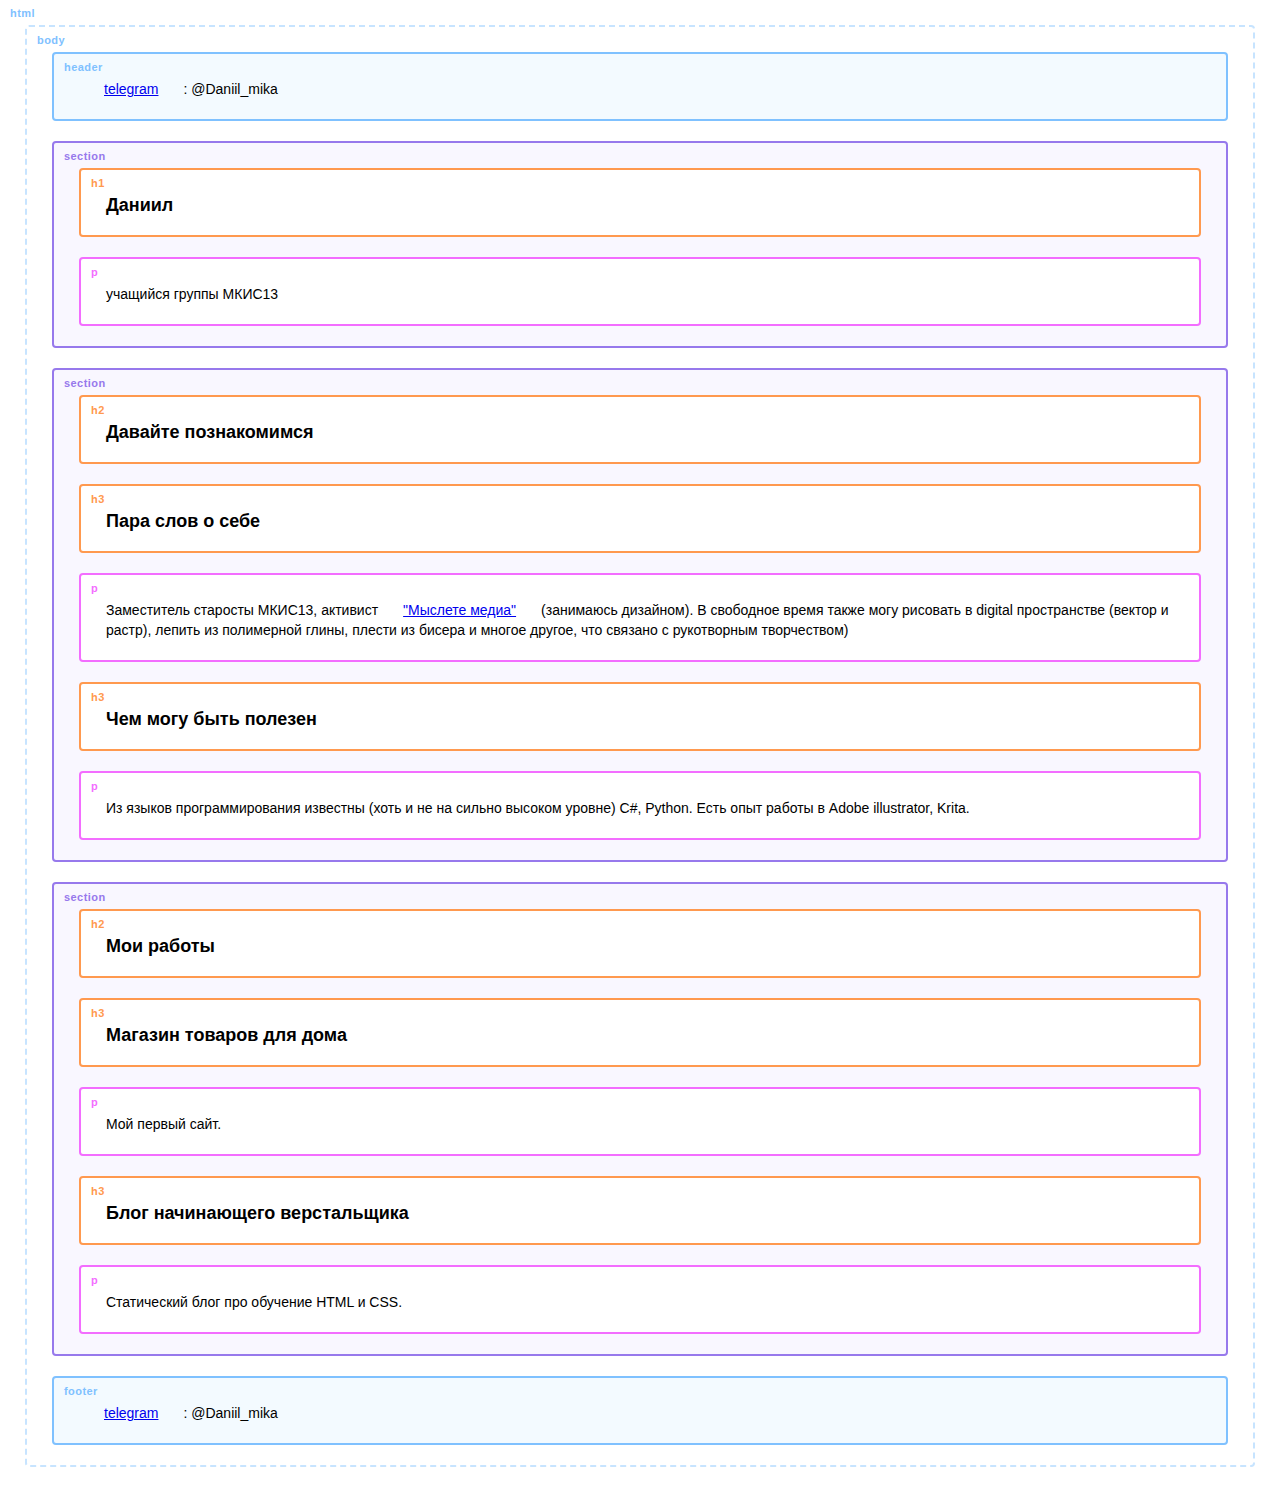
==== веб/portfolio-step-1/index.html @ 00b79ccb "Add files via upload" ====
<!DOCTYPE html>
<html lang="ru">
  <head>
    <meta charset="UTF-8">
    <link rel="stylesheet" href="outlines.css">
    <title>Портфолио Junior верстальщика</title>
  </head>

  <body>
      <header class="page-header">
          <a href="https://t.me/Daniil_mika">telegram</a>: @Daniil_mika
      </header>

    <section class="hero-image">
      <h1 class="heading">Даниил</h1>
      <p>учащийся группы МКИС13</p>
    </section>

    <section class="intro">
      <h2 class="subheading">Давайте познакомимся</h2>
      <h3>Пара слов о себе</h3>
      <p>
          Заместитель старосты МКИС13, активист<a href="https://t.me/dstumedia">"Мыслете медиа"</a>(занимаюсь дизайном). В свободное время также могу рисовать в digital пространстве (вектор и растр), лепить из полимерной глины, плести из бисера и многое другое, что связано с рукотворным творчеством)
      </p>
      <h3>Чем могу быть полезен</h3>
      <p>Из языков программирования известны (хоть и не на сильно высоком уровне) C#, Python. Есть опыт работы в Adobe illustrator, Krita. </p>
    </section>

    <section class="portfolio">
      <h2 class="subheading">Мои работы</h2>

      <h3>Магазин товаров для дома</h3>
      <p>Мой первый сайт.</p>

      <h3>Блог начинающего верстальщика</h3>
      <p>Статический блог про обучение HTML и CSS.</p>
    </section>

    <footer class="page-footer">
        <a href="https://t.me/Daniil_mika">telegram</a>: @Daniil_mika
    </footer>
  </body>
</html>
---- веб/portfolio-step-1/outlines.css ----
html,
body {
  margin: 0;
  font-family: "Arial", sans-serif;
  font-size: 14px;
  line-height: 20px;
}

body {
  min-width: 430px;
  border: 2px dashed #c7e4ff;
}

html::before,
body::before,
header::before,
footer::before,
main::before {
  color: #7fc1ff;
}

main,
header,
footer {
  background-color: #f3faff;
  border: 2px solid #7fc1ff;
}

nav,
section,
article,
aside {
  background-color: #f9f7ff;
  border: 2px solid #9779ec;
}

nav::before,
section::before,
article::before,
aside::before {
  color: #9779ec;
}

h1,
h2,
h3 {
  font-size: 18px;
  background-color: #ffffff;
  border: 2px solid #ff994f;
}

h1::before {
  content: "h1";
  color: #ff994f;
}

h2::before {
  content: "h2";
  color: #ff994f;
}

h3::before {
  content: "h3";
  color: #ff994f;
}

p {
  background-color: #ffffff;
  border: 2px solid #f36dff;
}

p::before {
  color: #f36dff;
  content: "p";
}

* {
  position: relative;
  padding: 25px 25px 20px;
  margin: 0;
  border-radius: 4px;
}

*:not(:last-child) {
  margin-bottom: 20px;
}

*::before {
  position: absolute;
  top: 8px;
  left: 10px;
  font-weight: 700;
  font-size: 11px;
  line-height: 10px;
  letter-spacing: 0.04em;
}

html::before {
  content: "html";
}

body::before {
  content: "body";
}

main::before {
  content: "main";
}

header::before {
  content: "header";
}

footer::before {
  content: "footer";
}

section::before {
  content: "section";
}

article::before {
  content: "article";
}

aside::before {
  content: "aside";
}

nav::before {
  content: "nav";
}
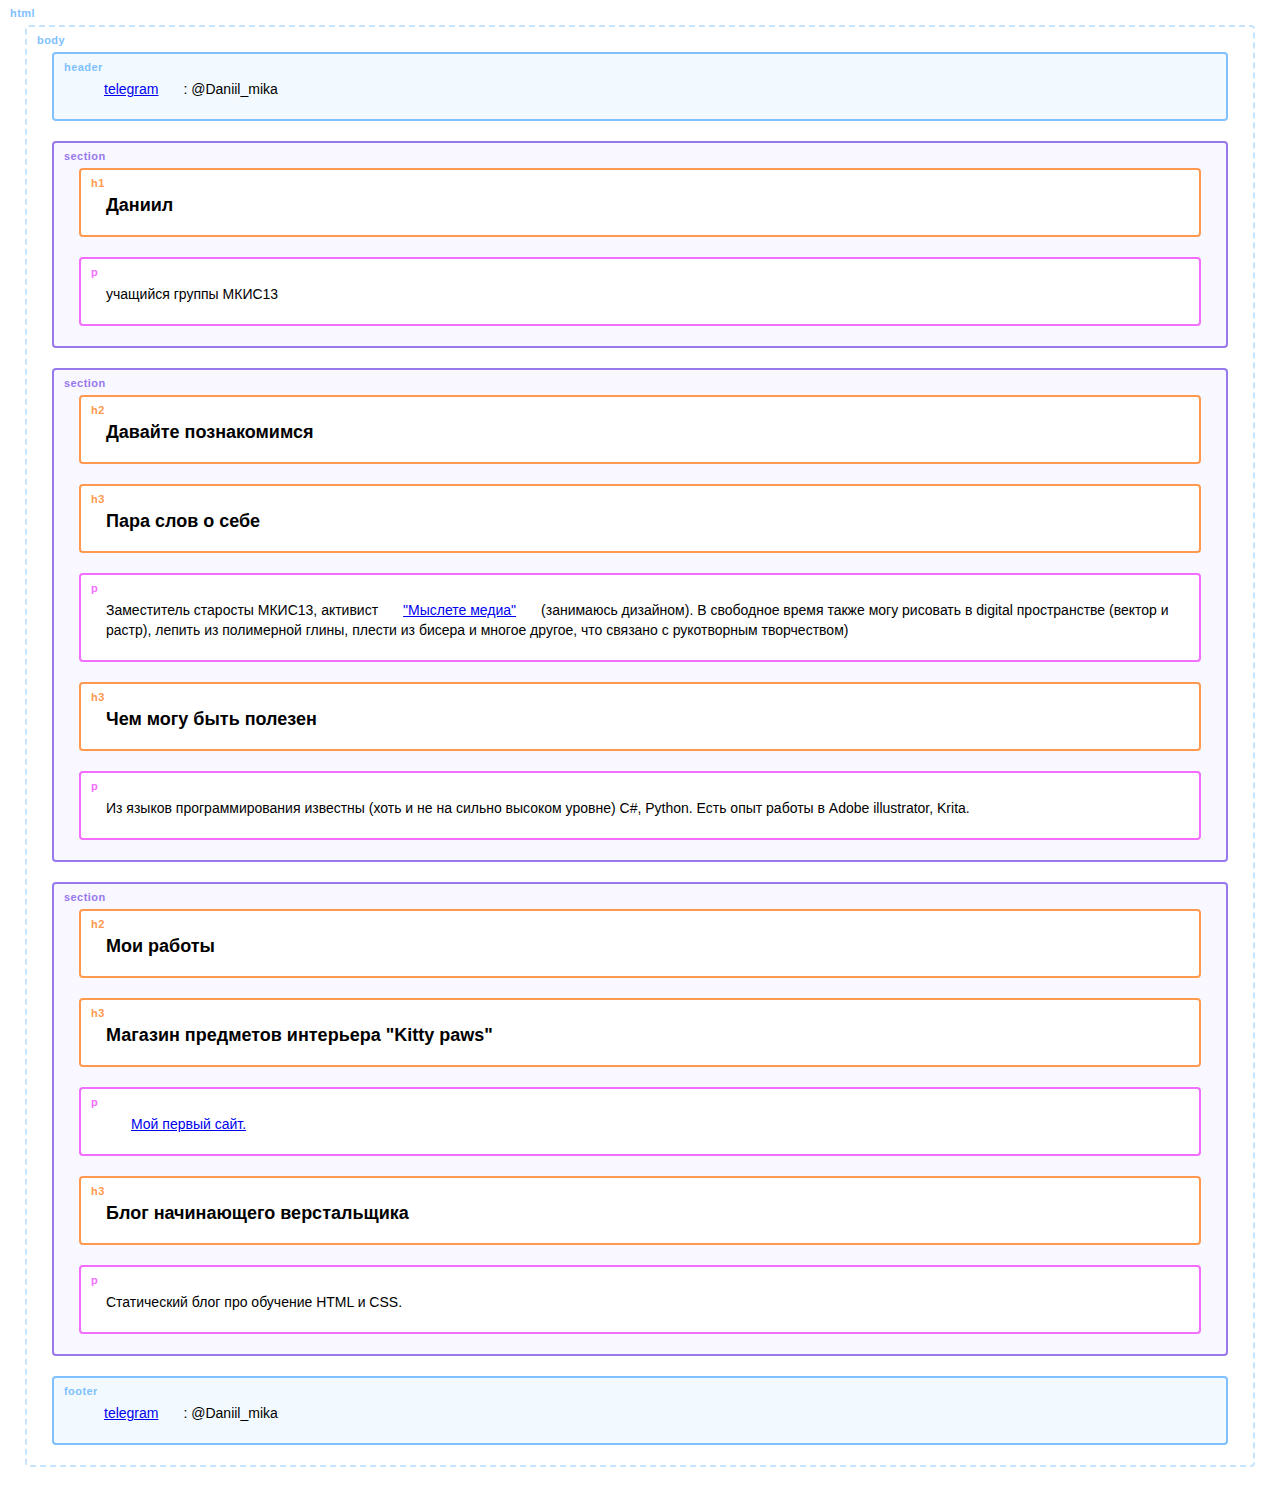
==== commit c7665871: "Update index.html" ====
--- a/веб/portfolio-step-1/index.html
+++ b/веб/portfolio-step-1/index.html
@@ -29,8 +29,9 @@
     <section class="portfolio">
       <h2 class="subheading">Мои работы</h2>
 
-      <h3>Магазин товаров для дома</h3>
-      <p>Мой первый сайт.</p>
+      <h3>Магазин предметов интерьера "Kitty paws"</h3>
+      <p><a href="https://danhoodhood.github.io/kity_paws/%D0%B2%D0%B5%D0%B1/%D0%B2%D0%B5%D0%B1_1/pages/cat_1.html">Мой первый сайт.</a></p>
+
 
       <h3>Блог начинающего верстальщика</h3>
       <p>Статический блог про обучение HTML и CSS.</p>
@@ -40,4 +41,4 @@
         <a href="https://t.me/Daniil_mika">telegram</a>: @Daniil_mika
     </footer>
   </body>
-</html>+</html>
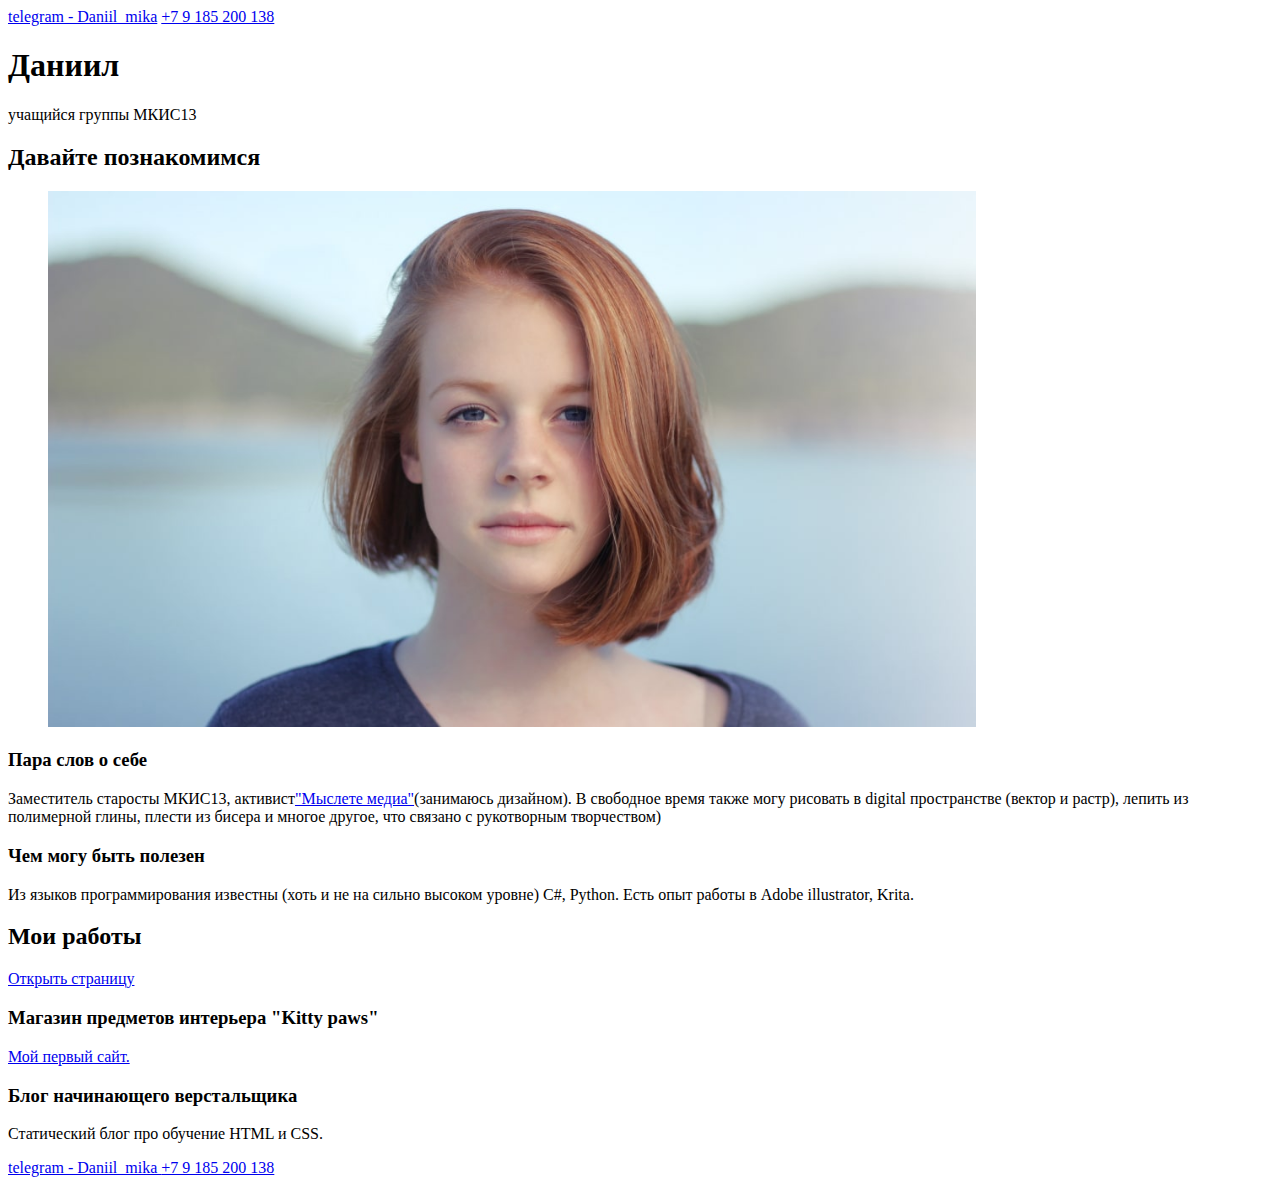
==== commit db681390: "Update index.html" ====
--- a/веб/portfolio-step-1/index.html
+++ b/веб/portfolio-step-1/index.html
@@ -2,13 +2,16 @@
 <html lang="ru">
   <head>
     <meta charset="UTF-8">
-    <link rel="stylesheet" href="outlines.css">
+    <link rel="stylesheet" href=" style.css">
     <title>Портфолио Junior верстальщика</title>
   </head>
 
   <body>
       <header class="page-header">
-          <a href="https://t.me/Daniil_mika">telegram</a>: @Daniil_mika
+          <div class="container">
+              <a class="header-email" href="https://t.me/Daniil_mika">telegram - Daniil_mika</a>
+              <a class="header-phone" href="tel:+79185200138">+7 9 185 200 138</a>
+          </div>
       </header>
 
     <section class="hero-image">
@@ -17,28 +20,42 @@
     </section>
 
     <section class="intro">
-      <h2 class="subheading">Давайте познакомимся</h2>
-      <h3>Пара слов о себе</h3>
-      <p>
-          Заместитель старосты МКИС13, активист<a href="https://t.me/dstumedia">"Мыслете медиа"</a>(занимаюсь дизайном). В свободное время также могу рисовать в digital пространстве (вектор и растр), лепить из полимерной глины, плести из бисера и многое другое, что связано с рукотворным творчеством)
-      </p>
-      <h3>Чем могу быть полезен</h3>
-      <p>Из языков программирования известны (хоть и не на сильно высоком уровне) C#, Python. Есть опыт работы в Adobe illustrator, Krita. </p>
+        <h2 class="subheading">Давайте познакомимся</h2>
+        <figure>
+            <img src="files/user.jpg" width="928" height="536" alt="Фотография
+Неопознанного Енота">
+        </figure>
+        <h3>Пара слов о себе</h3>
+        <p>
+            Заместитель старосты МКИС13, активист<a href="https://t.me/dstumedia">"Мыслете медиа"</a>(занимаюсь дизайном). В свободное время также могу рисовать в digital пространстве (вектор и растр), лепить из полимерной глины, плести из бисера и многое другое, что связано с рукотворным творчеством)
+        </p>
+        <h3>Чем могу быть полезен</h3>
+        <p>Из языков программирования известны (хоть и не на сильно высоком уровне) C#, Python. Есть опыт работы в Adobe illustrator, Krita. </p>
     </section>
 
     <section class="portfolio">
-      <h2 class="subheading">Мои работы</h2>
+        <h2 class="subheading ff">Мои работы</h2>
+        <a class="button" href="source/project/index.html">
+            Открыть
+            страницу
+        </a>
+        <h3>Магазин предметов интерьера "Kitty paws"</h3>
+        <p><a href="https://danhoodhood.github.io/kity_paws/%D0%B2%D0%B5%D0%B1/%D0%B2%D0%B5%D0%B1_1/pages/cat_1.html">Мой первый сайт.</a></p>
 
-      <h3>Магазин предметов интерьера "Kitty paws"</h3>
-      <p><a href="https://danhoodhood.github.io/kity_paws/%D0%B2%D0%B5%D0%B1/%D0%B2%D0%B5%D0%B1_1/pages/cat_1.html">Мой первый сайт.</a></p>
-
-
-      <h3>Блог начинающего верстальщика</h3>
-      <p>Статический блог про обучение HTML и CSS.</p>
+        <h3>Блог начинающего верстальщика</h3>
+        <p>Статический блог про обучение HTML и CSS.</p>
     </section>
 
     <footer class="page-footer">
-        <a href="https://t.me/Daniil_mika">telegram</a>: @Daniil_mika
+        <div class="container">
+            <a class="footer-email"
+               href="href=" https: //t.me/Daniil_mika">
+                telegram - Daniil_mika
+            </a>
+            <a class="footer-phone" href="tel:+79185200138">
+                +7 9 185 200 138
+            </a>
+</div>
     </footer>
   </body>
 </html>
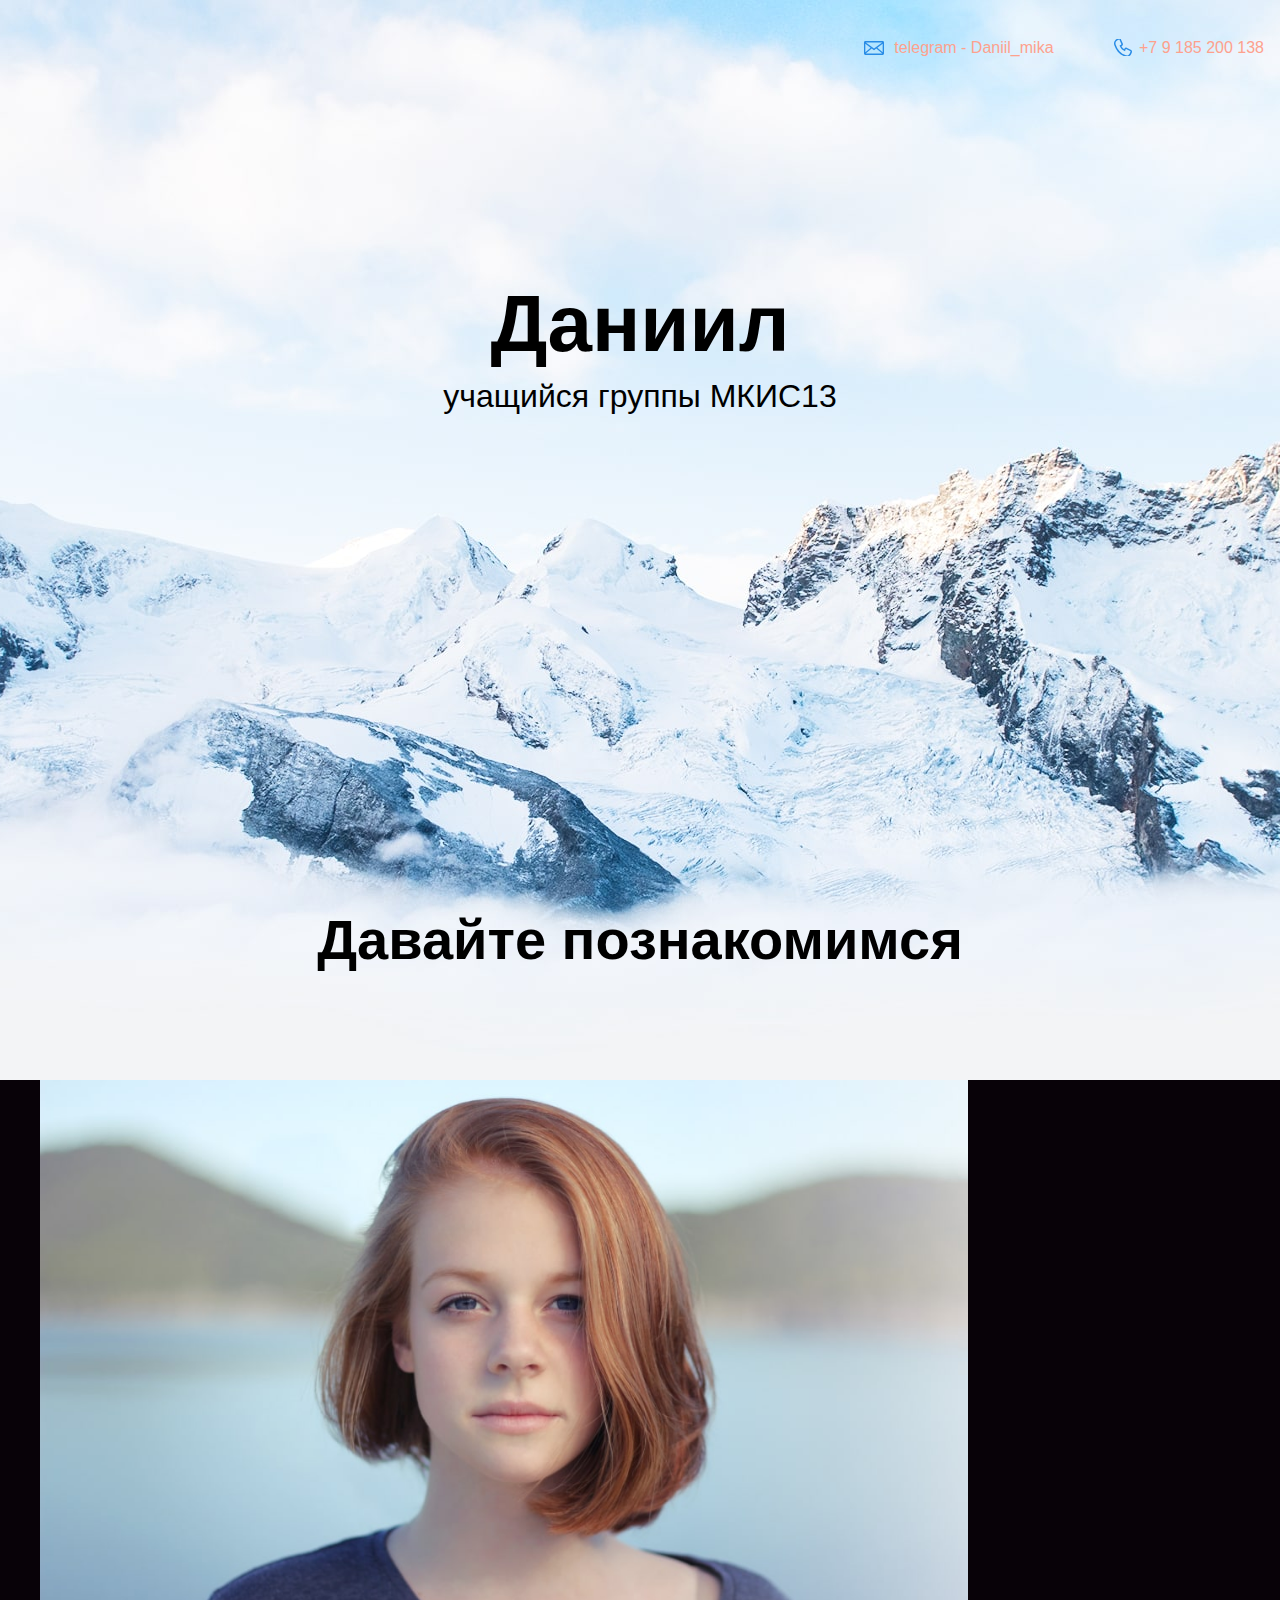
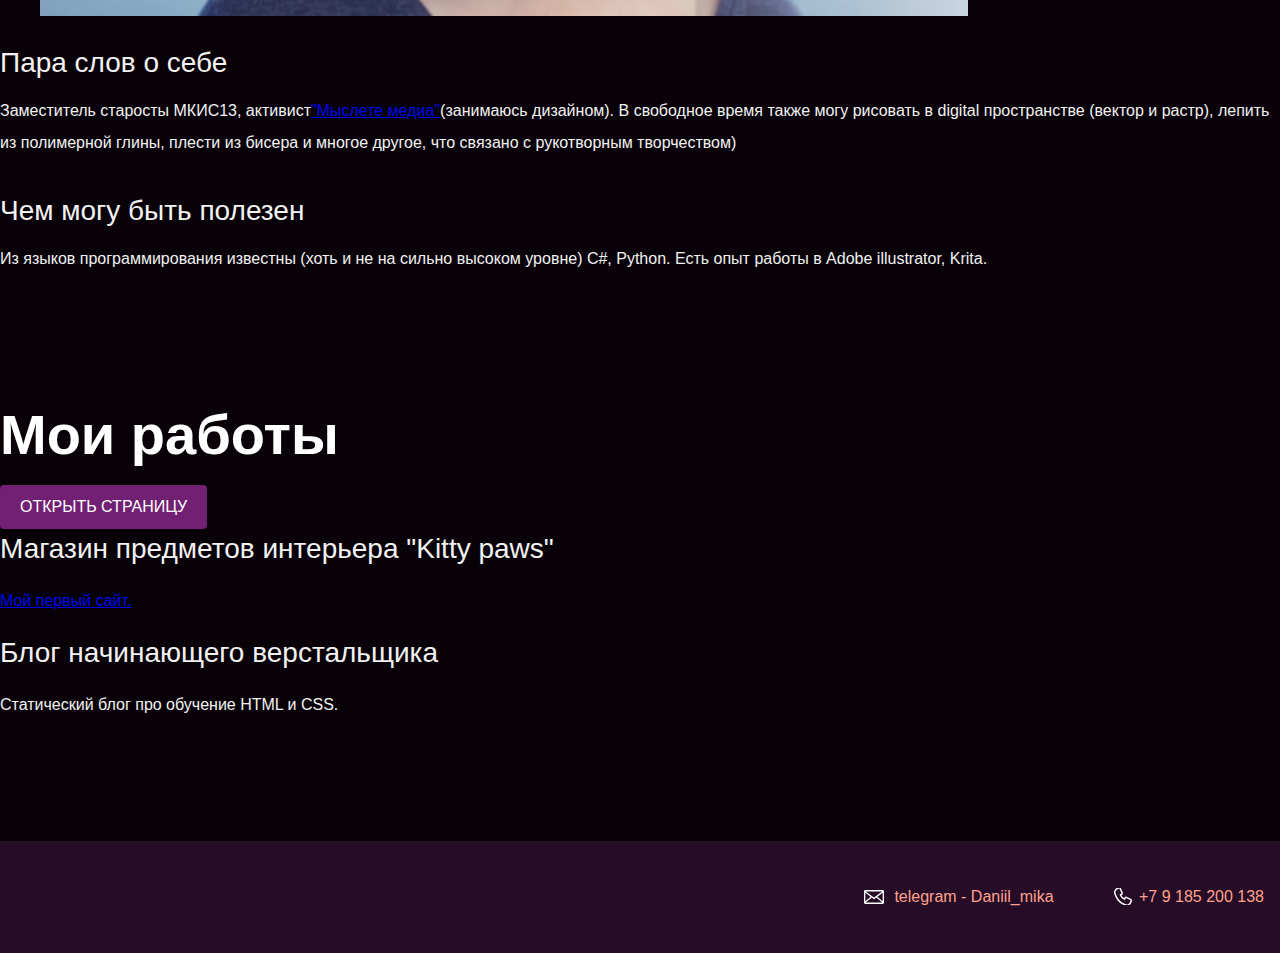
==== commit 6ce77a5e: "Update index.html" ====
--- a/веб/portfolio-step-1/index.html
+++ b/веб/portfolio-step-1/index.html
@@ -35,7 +35,7 @@
 
     <section class="portfolio">
         <h2 class="subheading ff">Мои работы</h2>
-        <a class="button" href="source/project/index.html">
+        <a class="button" href="https://danhoodhood.github.io/kity_paws/веб/веб_1/pages/cat_1.html">
             Открыть
             страницу
         </a>
--- a/веб/portfolio-step-1/style.css
+++ b/веб/portfolio-step-1/style.css
@@ -0,0 +1,210 @@
+body {
+  margin: 0;
+  min-width: 960px;
+  font-family: "Montserrat", "Helvetica", "Arial", sans-serif;
+  font-size: 16px;
+  line-height: 32px;
+  color: #f2f2f2;
+  background-color: #080208;
+  background-image: url("img/hero-bg.jpg");
+  background-repeat: no-repeat;
+  background-position: top center;
+
+}
+
+.container {
+  max-width: 928px;
+  margin: 0 auto;
+  padding: 0 16px;
+
+}
+
+.page-header {
+  margin: 0 0 180px;
+  padding: 32px 0 32px;
+}
+
+.page-header .container,
+.page-footer .container {
+  max-width: 1408px;
+  text-align: right;
+}
+
+.page-header a {
+  margin-left: 56px;
+  color: #fea18d;
+  text-decoration: none;
+  background-repeat: no-repeat;
+  background-position: left;
+}
+
+.header-email {
+  padding-left: 30px;
+  background-image: url("img/icon-email-header.svg");
+}
+
+.header-phone {
+  padding-left: 25px;
+  background-image: url("img/icon-phone-header.svg");
+}
+
+.hero-image {
+    margin-bottom: 480px;
+    color: #000000;
+
+}
+
+.hero-image .container {
+  max-width: 1408px;
+  text-align: center;
+}
+
+.heading {
+    margin: 0 0 24px;
+    font-size: 80px;
+    line-height: 96px;
+    display: table;
+    margin: 0 auto;
+}
+
+.hero-image p {
+    margin: 0;
+    font-size: 32px;
+    line-height: 48px;
+    display: table;
+    margin: 0 auto;
+}
+
+.intro {
+  margin: 0 0 120px;
+
+}
+
+.subheading {
+  margin: 0 0 56px;
+  font-size: 56px;
+  line-height: 80px;
+  text-align: center;
+}
+
+.user-image {
+  margin: 0 0 32px;
+  text-align: center;
+}
+
+.intro h3,
+.portfolio h3 {
+  margin: 0 0 12px;
+  font-size: 28px;
+  line-height: 40px;
+  font-weight: 500;
+}
+
+.intro p {
+  margin: 0 0 32px;
+}
+
+.skills-list {
+  margin: 0;
+  padding: 0;
+}
+
+.skills-list dt {
+  padding-left: 32px;
+  background-repeat: no-repeat;
+  background-position: left;
+}
+
+.skill-html {
+  background-image: url("img/icon-html.svg");
+}
+
+.skill-css {
+  background-image: url("img/icon-css.svg");
+}
+
+.level {
+  margin: 4px 0 16px;
+  padding: 0;
+  height: 14px;
+  font-size: 0;
+  background-color: #080208;
+  border: 1px solid #712073;
+  border-radius: 8px;
+}
+
+.level div {
+  margin: 1px;
+  height: 12px;
+  background-color: #fea18d;
+  border-radius: 6px;
+}
+
+.portfolio {
+  margin: 0 0 120px;
+}
+
+.projects {
+  margin: 0;
+  padding: 0;
+  list-style: none;
+}
+
+.projects li {
+  margin: 0 0 80px;
+}
+
+.project-image {
+  margin: 0 0 24px;
+  text-align: center;
+}
+
+.projects p {
+  margin: 0 0 24px;
+}
+
+.button {
+  padding: 6px 20px;
+  display: inline-block;
+  vertical-align: baseline;
+  text-decoration: none;
+  text-transform: uppercase;
+  border-radius: 4px;
+  background-color: #712073;
+  color: #ffffff;
+
+
+}
+
+.page-footer {
+  padding: 40px 0;
+  background-color: #260c26;
+}
+
+.page-footer a {
+  margin-left: 56px;
+  color: #fea18d;
+  text-decoration: none;
+  background-repeat: no-repeat;
+  background-position: left;
+}
+
+.footer-email {
+  padding-left: 30px;
+  background-image: url("img/icon-email-footer.svg");
+}
+
+.footer-phone {
+  padding-left: 25px;
+  background-image: url("img/icon-phone-footer.svg");
+}
+.subheading {
+    color: #000000;
+    display: table;
+    margin: 0 auto 100px;
+}
+.ff {
+    color: #ffffff;
+    margin: 0 0 10px;
+   
+}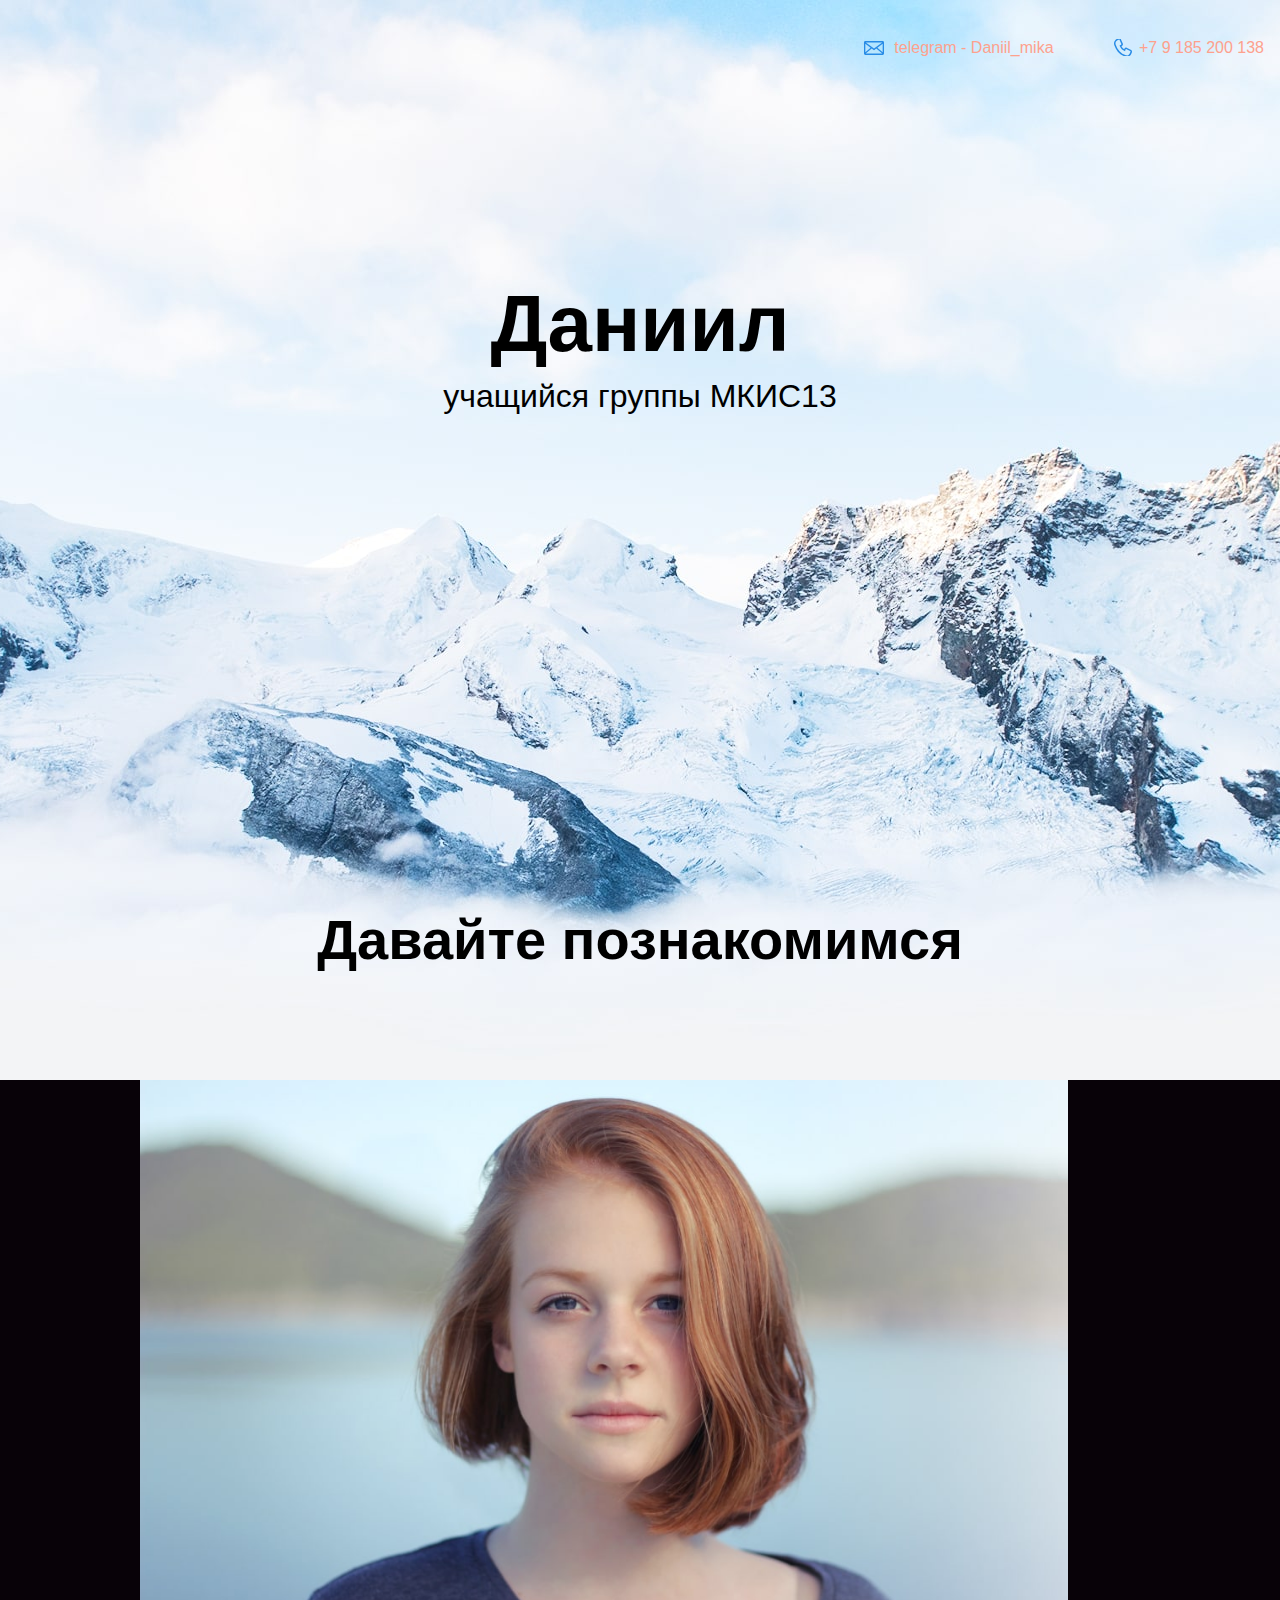
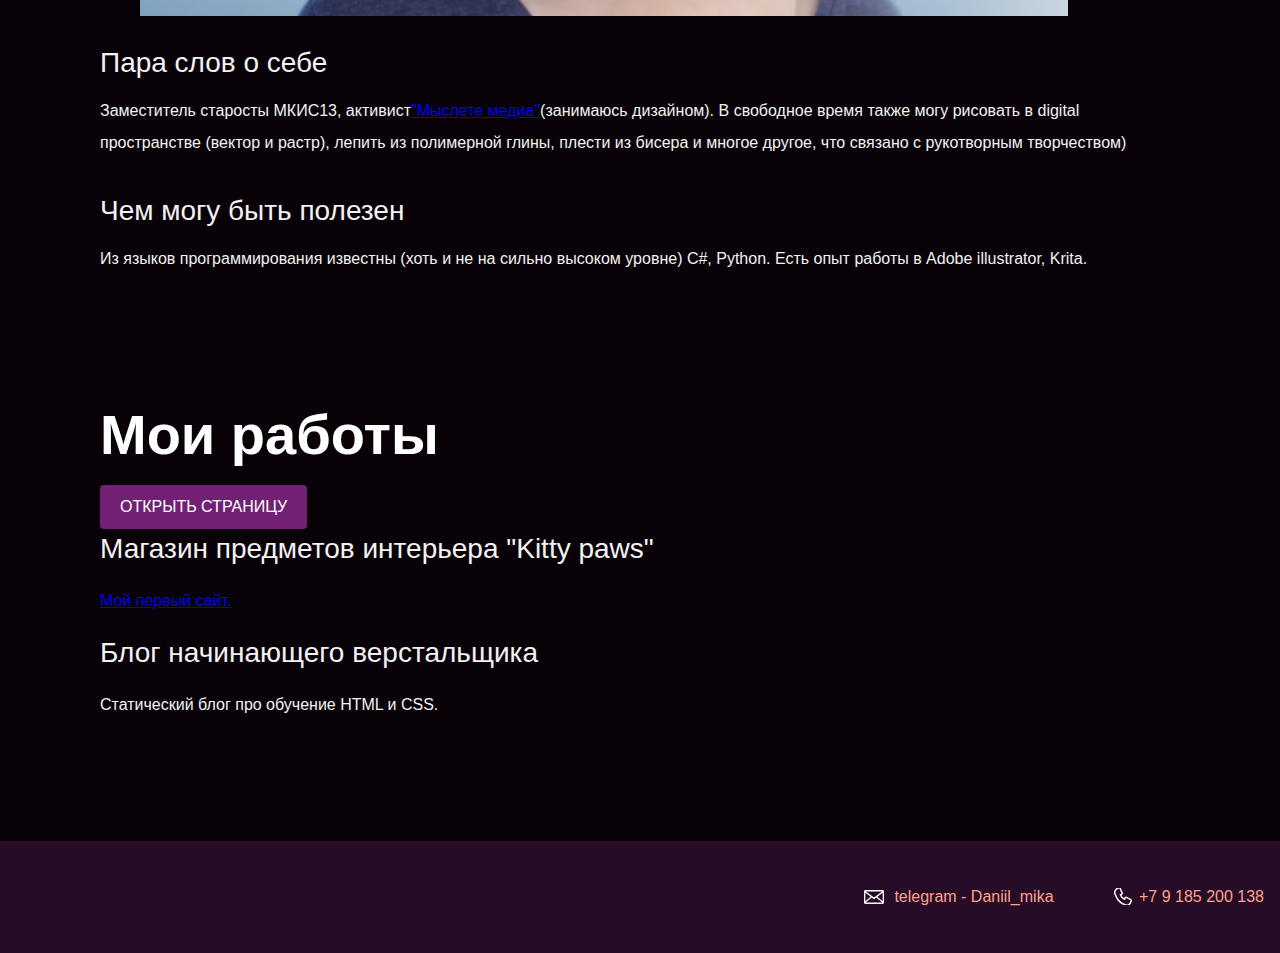
==== commit 808f294a: "Update index.html" ====
--- a/веб/portfolio-step-1/index.html
+++ b/веб/portfolio-step-1/index.html
@@ -35,12 +35,12 @@
 
     <section class="portfolio">
         <h2 class="subheading ff">Мои работы</h2>
-        <a class="button" href="https://danhoodhood.github.io/kity_paws/веб/веб_1/pages/cat_1.html">
+        <a class="button" href="https://danhoodhood.github.io/kity_paws/веб/веб_1/pages/index.html">
             Открыть
             страницу
         </a>
         <h3>Магазин предметов интерьера "Kitty paws"</h3>
-        <p><a href="https://danhoodhood.github.io/kity_paws/%D0%B2%D0%B5%D0%B1/%D0%B2%D0%B5%D0%B1_1/pages/cat_1.html">Мой первый сайт.</a></p>
+        <p><a href="https://danhoodhood.github.io/kity_paws/%D0%B2%D0%B5%D0%B1/%D0%B2%D0%B5%D0%B1_1/pages/index.html">Мой первый сайт.</a></p>
 
         <h3>Блог начинающего верстальщика</h3>
         <p>Статический блог про обучение HTML и CSS.</p>
--- a/веб/portfolio-step-1/style.css
+++ b/веб/portfolio-step-1/style.css
@@ -77,6 +77,8 @@
 
 .intro {
   margin: 0 0 120px;
+  padding-left: 100px;
+    padding-right: 100px;
 
 }
 
@@ -142,6 +144,8 @@
 
 .portfolio {
   margin: 0 0 120px;
+  padding-left: 100px;
+  padding-right: 100px;
 }
 
 .projects {
@@ -207,4 +211,4 @@
     color: #ffffff;
     margin: 0 0 10px;
    
-}+}
